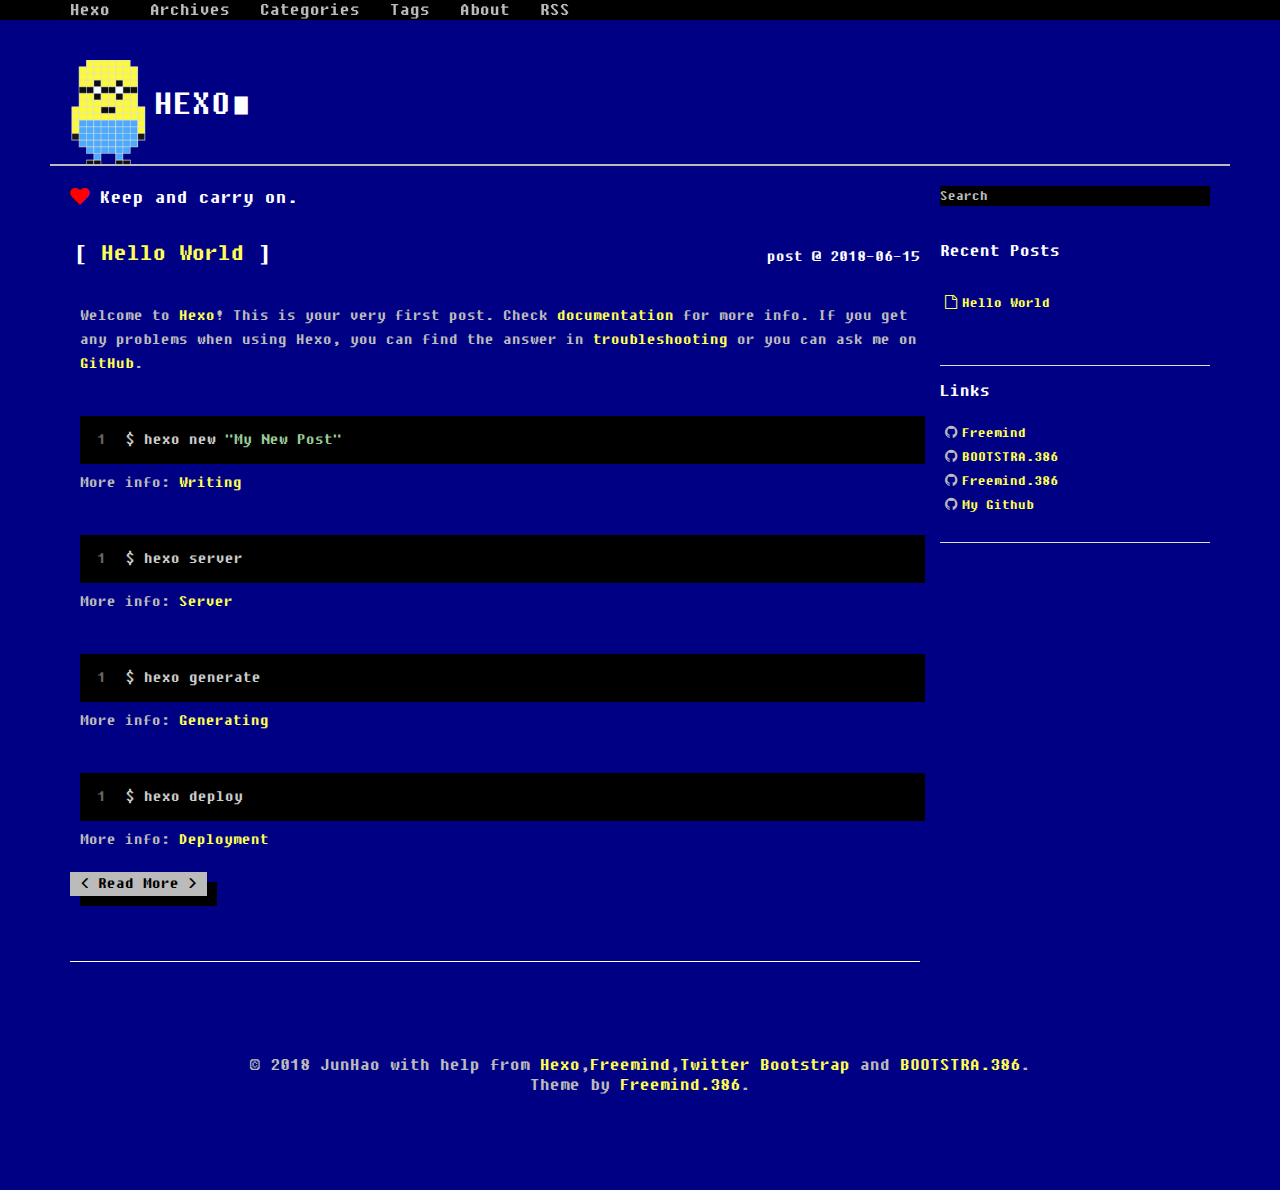
==== index.html @ d1ac9f36 "Site updated: 2018-06-30 17:39:26" ====
<!DOCTYPE HTML>
<html>
<head>
  <meta charset="utf-8">
  <meta http-equiv="pragma" content="no-cache">
  <meta http-equiv="cache-control" content="no-cache">
  <meta http-equiv="expires" content="0">
  
  <title>Hexo</title>
  <meta name="author" content="JunHao">
  
  
  <meta name="viewport" content="width=device-width, initial-scale=1, maximum-scale=1">

  
  <meta property="og:site_name" content="Hexo"/>

  
    <meta property="og:image" content=""/>
  

  
  
    <link href="/favicon.png" rel="icon">
  
  
  <link rel="stylesheet" href="/css/bootstrap.min.css" media="screen" type="text/css">
  <link rel="stylesheet" href="/css/font-awesome.css" media="screen" type="text/css">
  <link rel="stylesheet" href="/css/style.css" media="screen" type="text/css">
  <link rel="stylesheet" href="/css/responsive.css" media="screen" type="text/css">
  <link rel="stylesheet" href="/css/highlight.css" media="screen" type="text/css">
  <link rel="stylesheet" href="/css/google-fonts.css" media="screen" type="text/css">
  <!--[if lt IE 9]><script src="//html5shiv.googlecode.com/svn/trunk/html5.js"></script><![endif]-->

  <script src="/js/jquery-2.0.3.min.js"></script>

  <!-- analytics -->
  
<script>
  (function(i,s,o,g,r,a,m){i['GoogleAnalyticsObject']=r;i[r]=i[r]||function(){
  (i[r].q=i[r].q||[]).push(arguments)},i[r].l=1*new Date();a=s.createElement(o),
  m=s.getElementsByTagName(o)[0];a.async=1;a.src=g;m.parentNode.insertBefore(a,m)
  })(window,document,'script','//www.google-analytics.com/analytics.js','ga');
  ga('create', 'UA-70812759-1', 'auto');
  ga('send', 'pageview');
</script>



<script>
var _hmt = _hmt || [];
(function() {
  var hm = document.createElement("script");
  hm.src = "//hm.baidu.com/hm.js?cb5448498d7169c668b07c2b255d62c1";
  var s = document.getElementsByTagName("script")[0]; 
  s.parentNode.insertBefore(hm, s);
})();
</script>


</head>

 <body>  
  <nav id="main-nav" class="navbar navbar-inverse navbar-fixed-top" role="navigation">
    <div class="container">
      <button type="button" class="navbar-header navbar-toggle" data-toggle="collapse" data-target=".navbar-collapse">
		<span class="sr-only">Toggle navigation</span>
        <span class="icon-bar"></span>
        <span class="icon-bar"></span>
        <span class="icon-bar"></span>
      </button>
	  <a class="navbar-brand" href="/">Hexo</a>
      <div class="collapse navbar-collapse nav-menu">
		<ul class="nav navbar-nav">
		  
		  <li>
			<a href="/archives" title="All the articles.">
			  <i class=""></i>Archives
			</a>
		  </li>
		  
		  <li>
			<a href="/categories" title="All the categories.">
			  <i class=""></i>Categories
			</a>
		  </li>
		  
		  <li>
			<a href="/tags" title="All the tags.">
			  <i class=""></i>Tags
			</a>
		  </li>
		  
		  <li>
			<a href="/about" title="About me.">
			  <i class=""></i>About
			</a>
		  </li>
		  
		  <li>
			<a href="/atom.xml" title="Subscribe me.">
			  <i class=""></i>RSS
			</a>
		  </li>
		  
		</ul>
      </div>
    </div> <!-- container -->
</nav>
<div class="clearfix"></div>

  <div class="container">
  	<div class="content">
    	 <div class="page-header logo">
  <h1>Hexo<span class="blink-fast">∎</span></h1>
</div>

<div class="row page">

	
	<div class="col-md-9">
	

		<div class="slogan">
      <i class="fa fa-heart blink-slow"></i>
      Keep and carry on.
</div>    
		<div id="top_search"></div>
		<div class="mypage">
		
		<!-- title and entry -->
		
			
	
	<!-- display as entry -->
<div class="row">
	<div class="col-md-8">
		<h3 class="title">
			<a href="/2018/06/15/hello-world/" >Hello World</a>
		</h3>
		</div>
	<div class="col-md-4">
		<div class="date">post @ 2018-06-15  </div>
		</div>
	</div>
	


			<div class="entry">
  <div class="row">
	
	
		<p>Welcome to <a href="https://hexo.io/" target="_blank" rel="noopener">Hexo</a>! This is your very first post. Check <a href="https://hexo.io/docs/" target="_blank" rel="noopener">documentation</a> for more info. If you get any problems when using Hexo, you can find the answer in <a href="https://hexo.io/docs/troubleshooting.html" target="_blank" rel="noopener">troubleshooting</a> or you can ask me on <a href="https://github.com/hexojs/hexo/issues" target="_blank" rel="noopener">GitHub</a>.</p>
<h2 id="Quick-Start"><a href="#Quick-Start" class="headerlink" title="Quick Start"></a>Quick Start</h2><h3 id="Create-a-new-post"><a href="#Create-a-new-post" class="headerlink" title="Create a new post"></a>Create a new post</h3><figure class="highlight bash"><table><tr><td class="gutter"><pre><span class="line">1</span><br></pre></td><td class="code"><pre><span class="line">$ hexo new <span class="string">"My New Post"</span></span><br></pre></td></tr></table></figure>
<p>More info: <a href="https://hexo.io/docs/writing.html" target="_blank" rel="noopener">Writing</a></p>
<h3 id="Run-server"><a href="#Run-server" class="headerlink" title="Run server"></a>Run server</h3><figure class="highlight bash"><table><tr><td class="gutter"><pre><span class="line">1</span><br></pre></td><td class="code"><pre><span class="line">$ hexo server</span><br></pre></td></tr></table></figure>
<p>More info: <a href="https://hexo.io/docs/server.html" target="_blank" rel="noopener">Server</a></p>
<h3 id="Generate-static-files"><a href="#Generate-static-files" class="headerlink" title="Generate static files"></a>Generate static files</h3><figure class="highlight bash"><table><tr><td class="gutter"><pre><span class="line">1</span><br></pre></td><td class="code"><pre><span class="line">$ hexo generate</span><br></pre></td></tr></table></figure>
<p>More info: <a href="https://hexo.io/docs/generating.html" target="_blank" rel="noopener">Generating</a></p>
<h3 id="Deploy-to-remote-sites"><a href="#Deploy-to-remote-sites" class="headerlink" title="Deploy to remote sites"></a>Deploy to remote sites</h3><figure class="highlight bash"><table><tr><td class="gutter"><pre><span class="line">1</span><br></pre></td><td class="code"><pre><span class="line">$ hexo deploy</span><br></pre></td></tr></table></figure>
<p>More info: <a href="https://hexo.io/docs/deployment.html" target="_blank" rel="noopener">Deployment</a></p>

	
	</div>
  <a type="button" href="/2018/06/15/hello-world/#more" class="btn btn-default more">Read More</a>
</div>

		

		</div>

		<!-- pagination -->
		<div>
  		<center>
		<div class="pagination">

   
</div>

  		</center>
		</div>

		
		
	</div> <!-- col-md-9 -->

	
		<div class="col-md-3">
	<div id="sidebar">
	
			
  <div id="site_search">
   <div class="form-group">
    <input type="text" id="local-search-input" name="q" results="0" placeholder="Search" class="st-search-input st-default-search-input form-control"/>
   </div>  
  <div id="local-search-result"></div>
  </div>


		
			
		
			

		
			
<div class="widget">
  <h4>Recent Posts</h4>
  <ul class="entry list-unstyled">
    
      <li>
        <a href="/2018/06/15/hello-world/" ><i class="fa fa-file-o"></i>Hello World</a>
      </li>
    
  </ul>
</div>

		
			
<div class="widget">
	<h4>Links</h4>
	<ul class="blogroll list-unstyled">
	
		<li><i class="fa fa-github"></i><a href="https://github.com/wzpan/hexo-theme-freemind" title="Freemind's Github repository." target="_blank"]);">Freemind</a></li>
	
		<li><i class="fa fa-github"></i><a href="https://github.com/kristopolous/BOOTSTRA.386" title="BOOTSTRA.386's Github repository." target="_blank"]);">BOOTSTRA.386</a></li>
	
		<li><i class="fa fa-github"></i><a href="https://github.com/blackshow/hexo-theme-freemind.386" title="Freemind.386's Github repository." target="_blank"]);">Freemind.386</a></li>
	
		<li><i class="fa fa-github"></i><a href="http://www.github.com/blackshow" title="My Github account." target="_blank"]);">My Github</a></li>
	
	</ul>
</div>


		
	</div> <!-- sidebar -->
</div> <!-- col-md-3 -->

	
	
</div> <!-- row-fluid -->
	</div>
  </div>
  <div class="container-narrow">
  <footer> <p>
  &copy; 2018 JunHao
  
      with help from <a href="http://hexo.io/" target="_blank">Hexo</a>,<a href="http://github.com/wzpan/hexo-theme-freemind/">Freemind</a>,<a href="http://getbootstrap.com/" target="_blank">Twitter Bootstrap</a> and <a href="http://getbootstrap.com/" target="_blank">BOOTSTRA.386</a>. 
     <br> Theme by <a href="http://github.com/wzpan/hexo-theme-freemind/">Freemind.386</a>.    
</p>
 </footer>
</div> <!-- container-narrow -->
  


  
<a id="gotop" href="#">   
  <span>⬆︎TOP</span>
</a>

<script src="/js/jquery.imagesloaded.min.js"></script>
<script src="/js/gallery.js"></script>
<script src="/js/bootstrap.min.js"></script>
<script src="/js/main.js"></script>
<script src="/js/search.js"></script> 


<link rel="stylesheet" href="/fancybox/jquery.fancybox.css" media="screen" type="text/css">
<script src="/fancybox/jquery.fancybox.pack.js"></script>
<script type="text/javascript">
(function($){
  $('.fancybox').fancybox();
})(jQuery);
</script>



   <script type="text/javascript">      
     var search_path = "search.xml";
	 if (search_path.length == 0) {
	 	search_path = "search.xml";
	 }
	 var path = "/" + search_path;
     searchFunc(path, 'local-search-input', 'local-search-result');
   </script>

</body>
   </html>
---- css/style.css ----
.container-narrow{margin:0 auto;max-width:970px}.container-narrow>footer{margin-top:20px;text-align:center}.container-narrow>footer p{padding:5px;display:inline-block;-webkit-border-radius:6px;-moz-border-radius:6px;border-radius:6px}body{position:relative;padding-top:40px;padding-bottom:70px}.content{padding:20px;margin:20px -20px;-webkit-border-radius:6px 6px 6px 6px;-moz-border-radius:6px 6px 6px 6px;border-radius:6px 6px 6px 6px}#sidebar{font-size:.9em}.post{font-size:1.0em}.page{font-size:16px}.page,.post{line-height:1.5em;font-family:DOS,SimHei,Monaco,Menlo,Consolas,'Courier New',monospace}.page .more{text-pull:right}.post .date{margin-bottom:20px;font-weight:bold}.mypage{padding-bottom:30px;border-bottom:1px solid #fff}.navbar-brand{text-shadow:0 1px 0 rgba(255,255,255,.1),0 0 30px rgba(255,255,255,.125);-webkit-transition:all .2s linear;-moz-transition:all .2s linear;transition:all .2s linear}.navbar-brand:hover{text-decoration:none;text-shadow:0 1px 0 rgba(255,255,255,.1),0 0 30px rgba(255,255,255,.4)}.pagination{margin:10px 0}.pagination a{color:#555}li i{margin-right:5px;margin-left:5px}.listing-item{line-height:24px}.meta-widget{margin:10px 0}.meta-widget a{color:#fefe54}.tag_box{margin:0;overflow:hidden}.tag_box li{line-height:28px}.tag_box li i{opacity:.9}.tag_box.inline li{float:left}.tag_box a{padding:2px 6px;margin:2px;background:#e5e5e5;color:#555;border-radius:3px;text-decoration:none;border:1px dashed #bbb}.tag_box a span{vertical-align:super;font-size:.8em}.tag_box a:hover{background-color:#397bdd;color:#FFF}.tag_box a.active{background:#57a957;border:1px solid #4c964d;color:#FFF}.widget{padding-top:15px;padding-bottom:15px;border-bottom:1px solid #e0e0e0}#local-search-input{background-color:#000;color:#fff;text-fill-color:#bbb;-webkit-text-fill-color:#bbb}#local-search-result{scroll:auto;overflow:auto;max-height:3in;background-color:#000}ul.search-result-list{padding-left:10px}a.search-result-title{font-weight:bold}p.search-result{color:#555}em.search-keyword{border-bottom:1px dashed #4088b8;font-weight:bold}.tagcloud .entry{width:100%}a{color:#fefe54}a:focus{color:#fefe54;background:#a50}a:hover{color:#fefe54;background:#a50}a:active{color:#fefe54;background:#a50}a.label-anchor{position:relative;display:block;text-align:right;width:200px;left:-210px;font-family:DOS,SimHei,Monaco,Menlo,Consolas,'Courier New',monospace}a.label-anchor:target span{background-color:#b94a48}a.label-anchor:hover{text-decoration:none}a.label-anchor span{font-weight:bold;line-height:0;color:#fff;text-shadow:0 -1px 0 rgba(0,0,0,0.25);white-space:nowrap;background-color:#666;padding:1px 4px 2px;-webkit-border-radius:3px;-moz-border-radius:3px;border-radius:3px}a.inline-ref{border-bottom:dotted 1px #333;color:black}a.inline-ref:hover{text-decoration:none;border-bottom:solid 1px #000}blockquote{border-left:5px solid #ccc;font-size:.9em;background-color:#008000}blockquote p,blockquote ol,blockquote ul,blockquote li,.slogan{font-family:DOS,SimHei,Monaco,Menlo,Consolas,'Courier New',monospace}img,video{max-width:97.5%;margin:15px auto;display:block;height:auto}.slogan .icon-heart{opacity:.5;margin-right:5px;margin-top:3px}.slogan .icon-heart:hover{opacity:1}.slogan{font-size:1.2em;color:#fff;display:block;margin-bottom:1.2em}.blink-fast{animation-duration:.5s;animation-name:blink;animation-iteration-count:infinite;animation-direction:alternate;animation-timing-function:ease-in-out}.blink-slow{animation-duration:1s;animation-name:blink;animation-iteration-count:infinite;animation-direction:alternate;animation-timing-function:ease-in-out}@keyframes blink{0%{opacity:1}50%{opacity:.8}100%{opacity:0}}#gotop{display:block;width:90px;height:36px;position:fixed;bottom:40px;right:50px;text-decoration:none;display:none;background-color:#000}#gotop span{display:block;color:#fff}#gotop span:hover{color:#aaa}#gotop span{font-size:24px;text-align:center;line-height:35px;vertical-align:bottom}header h1{font-weight:normal;line-height:1.2em;margin-bottom:.6667em}h1{font-size:1.5em;line-height:1.2em;margin-bottom:.6667em}h1,h2,h3,h4,h5,h6{text-rendering:optimizelegibility;font-weight:bold;font-family:DOS,SimHei,Monaco,Menlo,Consolas,'Courier New',monospace;color:#fff}h2{color:#fff;padding-top:40px;margin:-25px 0 .83em}.page-header{-webkit-background-clip:border-box;-webkit-background-origin:padding-box;-webkit-background-size:cover;padding:10px 20px 0 20px;margin:-20px -20px 20px;color:#fff;border-radius:6px 6px 0 0;font-size:1.3em}.page .entry{padding-top:10px;padding-bottom:25px}.page .entry .row{padding-left:20px;padding-right:5px}.page .entry h2{display:block;overflow:hidden;width:0;height:0;margin:-20px 0}.page .entry h3{display:block;overflow:hidden;width:0;height:0}.page .entry .col-md-8{margin:10px 0}.page .entry .thumbnail{margin:10px}.page h3.title{position:relative;padding:5px 5px 5px 5px;font-size:1.5em;line-height:1.3em;font-weight:bold;font-family:DOS,SimHei,Monaco,Menlo,Consolas,'Courier New',monospace}.page h3.title div.article-title{width:80%}.page h3.title div.date{float:right;font-size:.7em;color:#777}.archive-ul>.caret{vertical-align:7px;margin-left:5px;opacity:.3}.archive-ul:hover>.caret{opacity:1}.toc{font-size:10pt;width:auto;padding:10px;background:#000}.toc .toc-title{font-size:125%}.toc-article{list-style:circle;line-height:1em;margin-bottom:0;padding:10px 20px}.toc-article li{margin-left:5px!important;padding:0!important}.toc-article ol{list-style:square;padding:5px 20px}.toc-article ol ol{list-style:circle;padding:5px 20px}.line{height:20px}table{border-collapse:separate;border-spacing:0;vertical-align:middle}th{padding:12px 10px 12px 10px;border-bottom:1px dashed #4088b8}td{padding:7px 10px 7px 10px;text-align:left;font-weight:normal;vertical-align:middle}.cf:before,.cf:after{content:"";display:table}.cf:after{clear:both}.cf{*zoom:1}hr{border-top:2px solid #fff}.btn{margin-bottom:10px}.btn:active{-webkit-box-shadow:#000 0 0 0 0;box-shadow:#000 0 0 0 0;margin:10px 0 0 10px;outline:#000 none;background:#bbb!important}.ds-thread{font-size:.8em}.logo{background:url("../favicon.png") no-repeat left top;background-size:5em}.logo>h1{padding-left:2.4em;font-size:1.5em;line-height:2.0em}.fa-heart:before{color:#f00}pre code{border-width:0!important}pre{border-width:0!important;font-size:16px!important}pre,.highlight,.gist{background:#000!important;-webkit-border-radius:0!important;-moz-border-radius:0!important;border-radius:0!important}figure{border-width:0!important}.alert-success{color:#fefe54}.thumbnail{border:0}.date{color:#fff;line-height:3em;text-align:right}pre,code{font-family:DOS,Monaco,Menlo,Consolas,"Courier New",monospace!important}.fancybox-close:hover{background:url("../fancybox/fancybox_sprite.png")}.fancybox-close:focus{background:url("../fancybox/fancybox_sprite.png")}.fancybox-close:active{background:url("../fancybox/fancybox_sprite.png")}
---- css/responsive.css ----
@media(min-width:1200px){.page .entry .thumbnail{float:right;width:300px}}@media(min-width:980px) and (max-width:1199px){.page .entry .thumbnail{float:right;width:31.623931623931625%;*width:31.570740134569924%}}@media(min-width:768px) and (max-width:979px){.page .entry .thumbnail{float:right;width:200px}}@media(min-width:481px) and (max-width:767px){.page .entry .thumbnail{float:right;width:31.491712707182323%;*width:31.43852121782062%}}@media(max-width:480px){.page .entry .thumbnail{margin-left:0}}
---- css/highlight.css ----
pre,.highlight,.gist{background:#333;margin:.5em 0;padding:1em 2%;overflow:auto;color:#ccc;font-size:14px;text-shadow:none;-webkit-border-radius:4px;-moz-border-radius:4px;border-radius:4px;border-style:solid;border-color:#ddd;border-width:1px 0;line-height:20px}code{background:#eee;border:1px solid #d6d6d6;padding:0 5px;margin:0 2px;font-size:90%;text-shadow:0 1px #fff;word-break:break-all;word-wrap:break-word;white-space:normal}.highlight .gutter pre{text-align:left;padding-right:20px;width:100%;color:#666}pre,code{font-family:Menlo,"Bitstream Vera Sans Mono","DejaVu Sans Mono",Monaco,Consolas,monospace}pre code{background:0;text-shadow:none;padding:0}.highlight pre{border:0;margin:0;padding:0;white-space:pre}.highlight table{margin:0;width:auto}.highlight td{border:0;padding:0}.container .gist .gist-file{border:0;font-family:Menlo,"Bitstream Vera Sans Mono","DejaVu Sans Mono",Monaco,Consolas,monospace;margin:0}.container .gist .gist-file .gist-data{background:0;border:0}.container .gist .gist-file .gist-data .line-numbers{background:0;border:0;padding-right:20px;color:#666;text-align:left}.container .gist .gist-file .gist-data .line-data{padding:0!important}.container .gist .gist-file .highlight{margin:0;padding:0;border:0}.container .gist .gist-file .gist-meta{background:#333;color:#999;font:.85em "Helvetica Neue",Helvetica,Arial,sans-serif;text-shadow:0;padding:0;margin-top:1em;margin-left:20px}.container .gist .gist-file .gist-meta a{color:#258fb8;font-weight:normal}.container .gist .gist-file .gist-meta a:hover{text-decoration:underline}.highlight figcaption{zoom:1;font-size:.85em;color:#999;line-height:1em;margin-bottom:1em}.highlight figcaption:before,.highlight figcaption:after{content:"";display:table}.highlight figcaption:after{clear:both}.highlight figcaption a{float:right}pre .comment,pre .title{color:#999}pre .variable,pre .attribute,pre .tag,pre .regexp,pre .ruby .constant,pre .xml .tag .title,pre .xml .pi,pre .xml .doctype,pre .html .doctype,pre .css .id,pre .css .class,pre .css .pseudo{color:#f2777a}pre .number,pre .preprocessor,pre .built_in,pre .literal,pre .params,pre .constant{color:#f99157}pre .class,pre .ruby .class .title,pre .css .rules .attribute{color:#9c9}pre .string,pre .value,pre .inheritance,pre .header,pre .ruby .symbol,pre .xml .cdata{color:#9c9}pre .css .hexcolor{color:#6cc}pre .function,pre .python .decorator,pre .python .title,pre .ruby .function .title,pre .ruby .title .keyword,pre .perl .sub,pre .javascript .title,pre .coffeescript .title{color:#69c}pre .keyword,pre .javascript .function{color:#c9c}
---- css/google-fonts.css ----
@font-face{font-family:'Droid Serif';font-style:normal;font-weight:400;src:local('Droid Serif'),local('DroidSerif'),url('../fonts/google-fonts/0AKsP294HTD-nvJgucYTaIbN6UDyHWBl620a-IRfuBk.woff') format('woff')}@font-face{font-family:'Droid Serif';font-style:italic;font-weight:400;src:local('Droid Serif Italic'),local('DroidSerif-Italic'),url('../fonts/google-fonts/cj2hUnSRBhwmSPr9kS5899kZXW4sYc4BjuAIFc1SXII.woff') format('woff')}@font-face{font-family:'PT Sans';font-style:normal;font-weight:400;src:local('PT Sans'),local('PTSans-Regular'),url('../fonts/google-fonts/LKf8nhXsWg5ybwEGXk8UBQ.woff') format('woff')}@font-face{font-family:'PT Sans';font-style:normal;font-weight:700;src:local('PT Sans Bold'),local('PTSans-Bold'),url('../fonts/google-fonts/0XxGQsSc1g4rdRdjJKZrNBsxEYwM7FgeyaSgU71cLG0.woff') format('woff')}@font-face{font-family:'PT Sans';font-style:italic;font-weight:400;src:local('PT Sans Italic'),local('PTSans-Italic'),url('../fonts/google-fonts/PIPMHY90P7jtyjpXuZ2cLD8E0i7KZn-EPnyo3HZu7kw.woff') format('woff')}@font-face{font-family:'PT Sans';font-style:italic;font-weight:700;src:local('PT Sans Bold Italic'),local('PTSans-BoldItalic'),url('../fonts/google-fonts/lILlYDvubYemzYzN7GbLkHhCUOGz7vYGh680lGh-uXM.woff') format('woff')}@font-face{font-family:'PT Sans Narrow';font-style:normal;font-weight:400;src:local('PT Sans Narrow'),local('PTSans-Narrow'),url('../fonts/google-fonts/UyYrYy3ltEffJV9QueSi4RdbPw3QSf9R-kE0EsQUn2A.woff') format('woff')}@font-face{font-family:'Roboto';font-style:normal;font-weight:400;src:local('Roboto Regular'),local('Roboto-Regular'),url('../fonts/google-fonts/2UX7WLTfW3W8TclTUvlFyQ.woff') format('woff')}
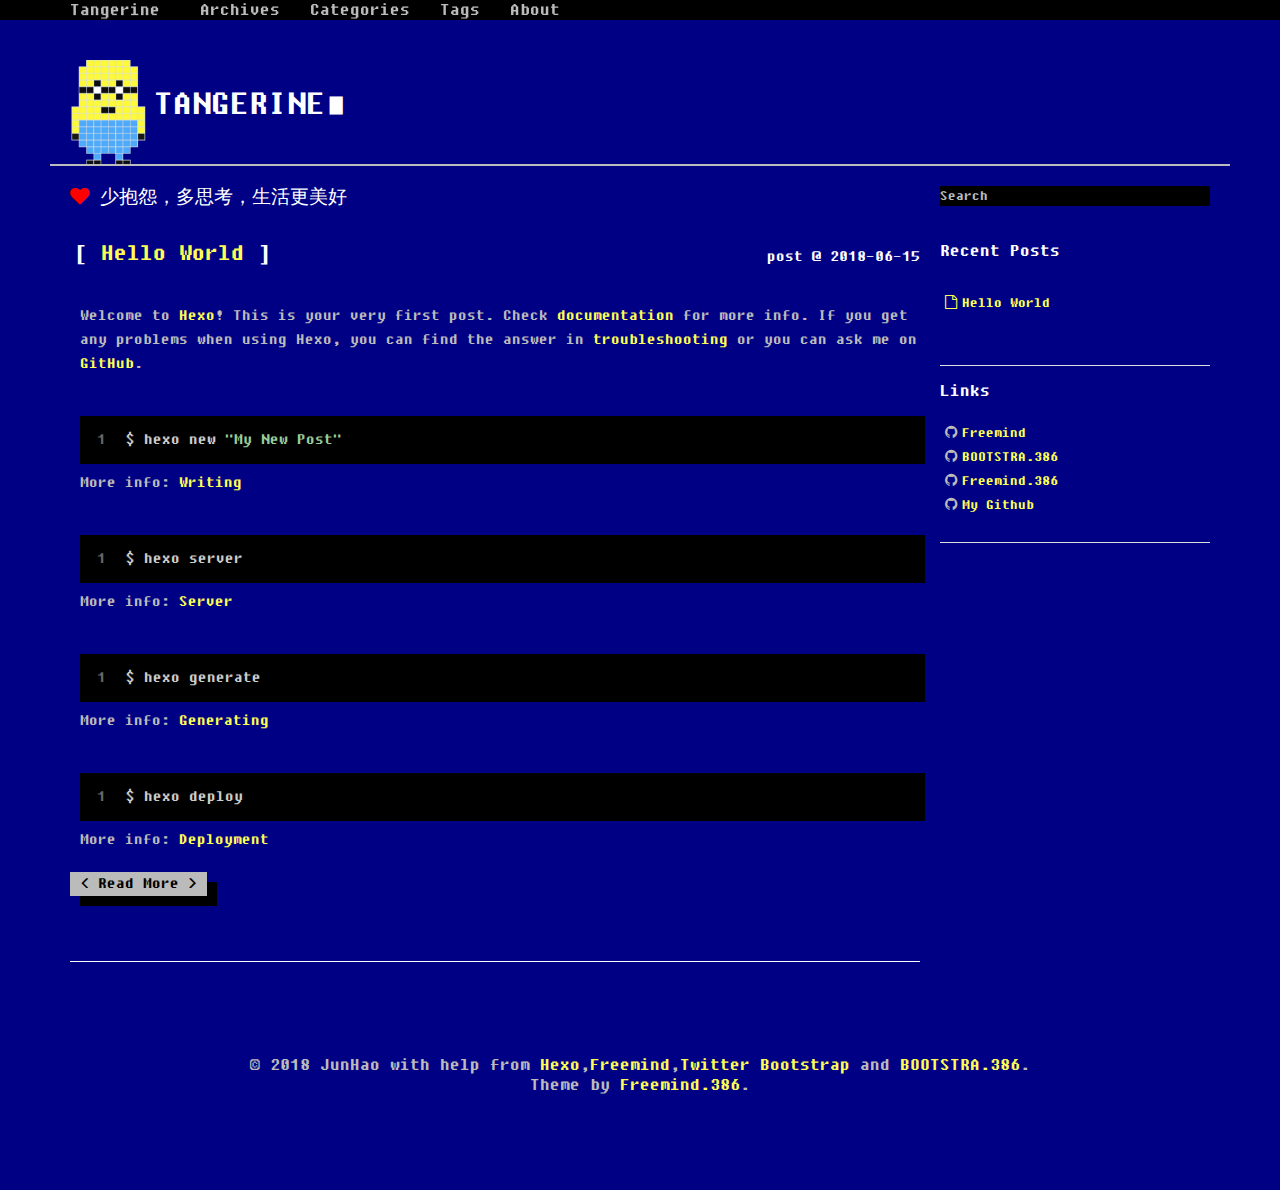
==== commit 212c7d87: "Site updated: 2018-06-30 19:32:31" ====
--- a/index.html
+++ b/index.html
@@ -6,14 +6,14 @@
   <meta http-equiv="cache-control" content="no-cache">
   <meta http-equiv="expires" content="0">
   
-  <title>Hexo</title>
+  <title>Tangerine</title>
   <meta name="author" content="JunHao">
   
   
   <meta name="viewport" content="width=device-width, initial-scale=1, maximum-scale=1">
 
   
-  <meta property="og:site_name" content="Hexo"/>
+  <meta property="og:site_name" content="Tangerine"/>
 
   
     <meta property="og:image" content=""/>
@@ -69,7 +69,7 @@
         <span class="icon-bar"></span>
         <span class="icon-bar"></span>
       </button>
-	  <a class="navbar-brand" href="/">Hexo</a>
+	  <a class="navbar-brand" href="/">Tangerine</a>
       <div class="collapse navbar-collapse nav-menu">
 		<ul class="nav navbar-nav">
 		  
@@ -94,12 +94,6 @@
 		  <li>
 			<a href="/about" title="About me.">
 			  <i class=""></i>About
-			</a>
-		  </li>
-		  
-		  <li>
-			<a href="/atom.xml" title="Subscribe me.">
-			  <i class=""></i>RSS
 			</a>
 		  </li>
 		  
@@ -112,7 +106,7 @@
   <div class="container">
   	<div class="content">
     	 <div class="page-header logo">
-  <h1>Hexo<span class="blink-fast">∎</span></h1>
+  <h1>Tangerine<span class="blink-fast">∎</span></h1>
 </div>
 
 <div class="row page">
@@ -123,7 +117,7 @@
 
 		<div class="slogan">
       <i class="fa fa-heart blink-slow"></i>
-      Keep and carry on.
+      少抱怨，多思考，生活更美好
 </div>    
 		<div id="top_search"></div>
 		<div class="mypage">
